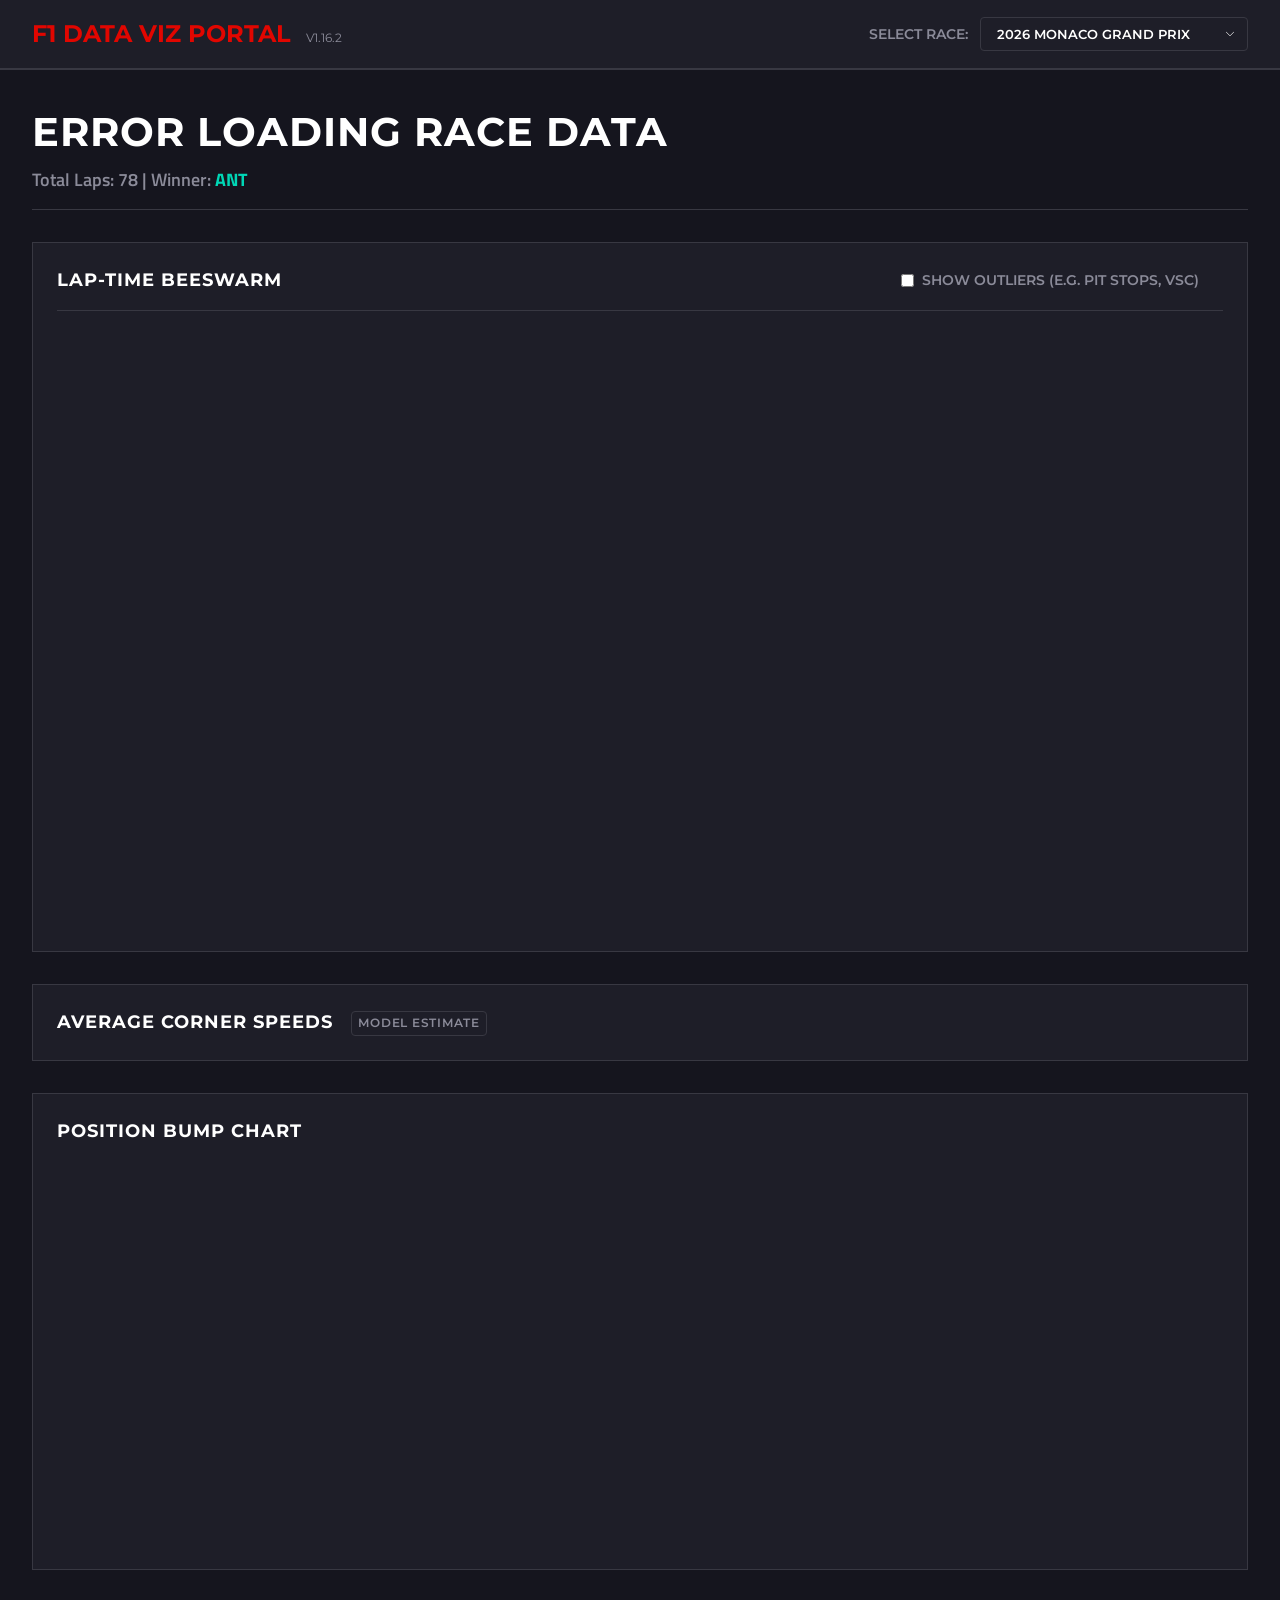
==== src/index.html @ 6ef7bfde "Bump to v1.16.2: Remove incorrect Barcelona-Catalunya mock dataset" ====
<!DOCTYPE html>
<html lang="en">
<head>
    <meta charset="UTF-8">
    <meta name="viewport" content="width=device-width, initial-scale=1.0">
    <title>F1 Data Viz Portal</title>
    <link rel="icon" type="image/svg+xml" href="assets/favicon.svg">
    <link rel="stylesheet" href="css/style.css">
    <script src="https://d3js.org/d3.v7.min.js"></script>
    <link href="https://fonts.googleapis.com/css2?family=Montserrat:wght@400;600;700&family=Titillium+Web:wght@400;600;700&display=swap" rel="stylesheet">
</head>
<body>
    <header class="navbar">
        <div class="logo">F1 Data Viz Portal <span style="font-size: 0.75rem; color: var(--text-muted); margin-left: 0.5rem; font-weight: normal;">v1.16.2</span></div>
        <div class="controls">
            <label for="race-selector">Select Race:</label>
            <select id="race-selector"></select>
        </div>
    </header>

    <main class="dashboard">
        <div class="dashboard-header">
            <h1 id="race-title">Loading...</h1>
            <p id="race-stats"></p>
        </div>

        <section class="viz-container" id="beeswarm-container">
            <div class="viz-header-controls">
                <h2>Lap-Time Beeswarm</h2>
                <div class="viz-controls">
                    <label class="toggle-label">
                        <input type="checkbox" id="outlier-toggle">
                        Show Outliers (e.g. Pit stops, VSC)
                    </label>
                    <div id="beeswarm-legend" class="legend-container"></div>
                </div>
            </div>
            <div id="beeswarm-plot" class="chart"></div>
        </section>

        <section class="viz-container" id="corner-speed-container">
            <h2>Average Corner Speeds <span class="badge-estimate">Model Estimate</span></h2>
            <div id="corner-speed-chart" class="chart"></div>
        </section>
        
        <section class="viz-container" id="bump-container">
            <h2>Position Bump Chart</h2>
            <div id="bump-chart" class="chart"></div>
        </section>
    </main>

    <div id="tooltip" class="tooltip hidden"></div>

    <script type="module" src="js/app.js"></script>
</body>
</html>
---- src/css/style.css ----
:root {
    --bg-dark: #15151E;
    --bg-card: #1E1E28;
    --text-primary: #ffffff;
    --text-muted: #8b8b99;
    --border-color: #383842;
    --accent: #E10600;
}

* {
    box-sizing: border-box;
    margin: 0;
    padding: 0;
}

body {
    font-family: 'Titillium Web', sans-serif;
    background-color: var(--bg-dark);
    color: var(--text-primary);
    line-height: 1.5;
}

h1, h2, h3, h4, h5, h6 {
    font-family: 'Montserrat', sans-serif;
    text-transform: uppercase;
    font-weight: 700;
}

.navbar {
    display: flex;
    justify-content: space-between;
    align-items: center;
    padding: 1rem 2rem;
    background-color: var(--bg-card);
    border-bottom: 2px solid var(--border-color);
}

.logo {
    font-size: 1.5rem;
    font-family: 'Montserrat', sans-serif;
    font-weight: 700;
    text-transform: uppercase;
    color: var(--accent);
}

.controls label {
    margin-right: 0.5rem;
    font-size: 0.875rem;
    font-family: 'Montserrat', sans-serif;
    color: var(--text-muted);
    text-transform: uppercase;
    font-weight: 600;
}

.controls select {
    background-color: var(--bg-card);
    color: var(--text-primary);
    border: 1px solid var(--border-color);
    padding: 0.5rem 2rem 0.5rem 1rem;
    border-radius: 4px;
    font-family: 'Montserrat', sans-serif;
    font-weight: 600;
    text-transform: uppercase;
    appearance: none;
    -webkit-appearance: none;
    -moz-appearance: none;
    background-image: url("data:image/svg+xml;charset=utf-8,%3Csvg xmlns='http://www.w3.org/2000/svg' width='16' height='16' fill='white' viewBox='0 0 16 16'%3E%3Cpath fill-rule='evenodd' d='M1.646 4.646a.5.5 0 0 1 .708 0L8 10.293l5.646-5.647a.5.5 0 0 1 .708.708l-6 6a.5.5 0 0 1-.708 0l-6-6a.5.5 0 0 1 0-.708z'/%3E%3C/svg%3E");
    background-repeat: no-repeat;
    background-position: right 0.75rem center;
    background-size: 10px;
    cursor: pointer;
    transition: border-color 0.2s;
}

.controls select:hover, .controls select:focus {
    border-color: var(--accent);
    outline: none;
}

.dashboard {
    padding: 2rem;
    max-width: 1600px;
    margin: 0 auto;
}

.dashboard-header {
    margin-bottom: 2rem;
    border-bottom: 1px solid var(--border-color);
    padding-bottom: 1rem;
}

.dashboard-header h1 {
    font-size: 2.5rem;
    margin-bottom: 0.25rem;
    letter-spacing: 1px;
}

.dashboard-header p {
    color: var(--text-muted);
    font-size: 1.125rem;
    font-weight: 600;
}

.viz-container {
    background-color: var(--bg-card);
    border: 1px solid var(--border-color);
    border-radius: 0;
    padding: 1.5rem;
    margin-bottom: 2rem;
}

.viz-container h2 {
    font-size: 1.125rem;
    margin-bottom: 0;
    letter-spacing: 1px;
}

.viz-header-controls {
    display: flex;
    justify-content: space-between;
    align-items: center;
    border-bottom: 1px solid var(--border-color);
    padding-bottom: 1rem;
    margin-bottom: 1rem;
    flex-wrap: wrap;
    gap: 1rem;
}

.viz-controls {
    display: flex;
    align-items: center;
    gap: 1.5rem;
    flex-wrap: wrap;
}

.toggle-label {
    display: flex;
    align-items: center;
    gap: 0.5rem;
    font-size: 0.875rem;
    font-family: 'Montserrat', sans-serif;
    color: var(--text-muted);
    font-weight: 600;
    cursor: pointer;
    text-transform: uppercase;
}

.legend-container {
    display: flex;
    gap: 1rem;
    align-items: center;
    font-family: 'Montserrat', sans-serif;
    font-size: 0.75rem;
    font-weight: 600;
}

.legend-item {
    display: flex;
    align-items: center;
    gap: 0.35rem;
    cursor: pointer;
    padding: 0.15rem 0.25rem;
    transition: opacity 0.2s;
    text-transform: uppercase;
    font-size: 0.7rem;
    letter-spacing: 0.5px;
}

.legend-item:hover {
    opacity: 0.8;
}

.legend-item.inactive {
    opacity: 0.3;
}

.legend-color {
    width: 8px;
    height: 8px;
    border-radius: 50%;
}

.chart {
    width: 100%;
    min-height: 400px;
    position: relative;
    overflow: hidden;
}

#beeswarm-plot {
    min-height: 600px;
}

/* Enhancements for SVG Circles */
circle.data-point {
    filter: drop-shadow(0px 1px 2px rgba(0,0,0,0.5));
    transition: r 0.2s ease, opacity 0.3s ease;
}

circle.data-point:hover {
    filter: drop-shadow(0px 2px 4px rgba(255,255,255,0.2));
}

.driver-label {
    cursor: pointer;
    transition: fill 0.2s;
}

.driver-label:hover {
    fill: #ffffff !important;
}

.median-line {
    stroke-width: 4px;
    stroke-linecap: round;
    opacity: 1;
    filter: drop-shadow(0px 1px 3px rgba(0,0,0,0.9));
}

#corner-speed-chart {
    min-height: auto;
}

.speed-subplots {
    display: grid;
    grid-template-columns: repeat(3, 1fr);
    gap: 1.5rem;
    align-items: start;
}

@media (max-width: 1200px) {
    .speed-subplots {
        grid-template-columns: 1fr;
    }
}

.subplot-container {
    background-color: rgba(0, 0, 0, 0.2);
    border: 1px solid var(--border-color);
    border-radius: 4px;
    padding: 1rem;
    display: flex;
    flex-direction: column;
}

.subplot-title {
    font-family: 'Montserrat', sans-serif;
    font-size: 0.875rem;
    font-weight: 700;
    text-transform: uppercase;
    text-align: center;
    margin-bottom: 1rem;
    color: var(--text-muted);
}

.team-node {
    transition: filter 0.2s, transform 0.2s;
    filter: drop-shadow(0px 1px 3px rgba(0,0,0,0.8));
}

.team-node:hover {
    filter: drop-shadow(0px 2px 5px rgba(255,255,255,0.3));
    /* transform scale removed to prevent breaking SVG transform attribute, handled via d3 radius */
}

.grid-row {
    display: grid;
    grid-template-columns: 1fr 1fr;
    gap: 2rem;
}

@media (max-width: 1024px) {
    .grid-row {
        grid-template-columns: 1fr;
    }
}

.tooltip {
    position: absolute;
    background: rgba(30, 30, 40, 0.9);
    backdrop-filter: blur(4px);
    border: 1px solid var(--border-color);
    padding: 0.75rem 1rem;
    border-radius: 4px;
    border-left: 4px solid var(--accent);
    pointer-events: none;
    font-size: 0.875rem;
    z-index: 1000;
    box-shadow: 0 10px 15px -3px rgb(0 0 0 / 0.5);
    font-family: 'Titillium Web', sans-serif;
    color: var(--text-primary);
}

.tooltip.hidden {
    opacity: 0;
}

/* D3 SVG Styles */
.domain, .tick line {
    stroke: var(--border-color);
}
.tick text {
    fill: var(--text-muted);
    font-family: 'Titillium Web', sans-serif;
    font-weight: 600;
    font-size: 12px;
}
.gridline line {
    stroke: var(--border-color);
    stroke-opacity: 0.3;
    shape-rendering: crispEdges;
}
.gridline path {
    stroke-width: 0;
}

/* Disclaimer Badge for Simulated Telemetry */
.badge-estimate {
    font-size: 0.75rem;
    color: var(--text-muted);
    font-weight: 600;
    text-transform: uppercase;
    margin-left: 0.75rem;
    letter-spacing: 0.75px;
    vertical-align: middle;
    border: 1px solid var(--border-color);
    padding: 0.15rem 0.4rem;
    border-radius: 4px;
    display: inline-block;
}

/* Responsive design adjustments */
@media (max-width: 768px) {
    .navbar {
        flex-direction: column;
        align-items: flex-start;
        gap: 0.75rem;
        padding: 1rem 1.5rem;
    }
    
    .controls {
        width: 100%;
        display: flex;
        align-items: center;
        justify-content: space-between;
        gap: 1rem;
    }
    
    .controls select {
        flex-grow: 1;
        max-width: 70%;
    }
}
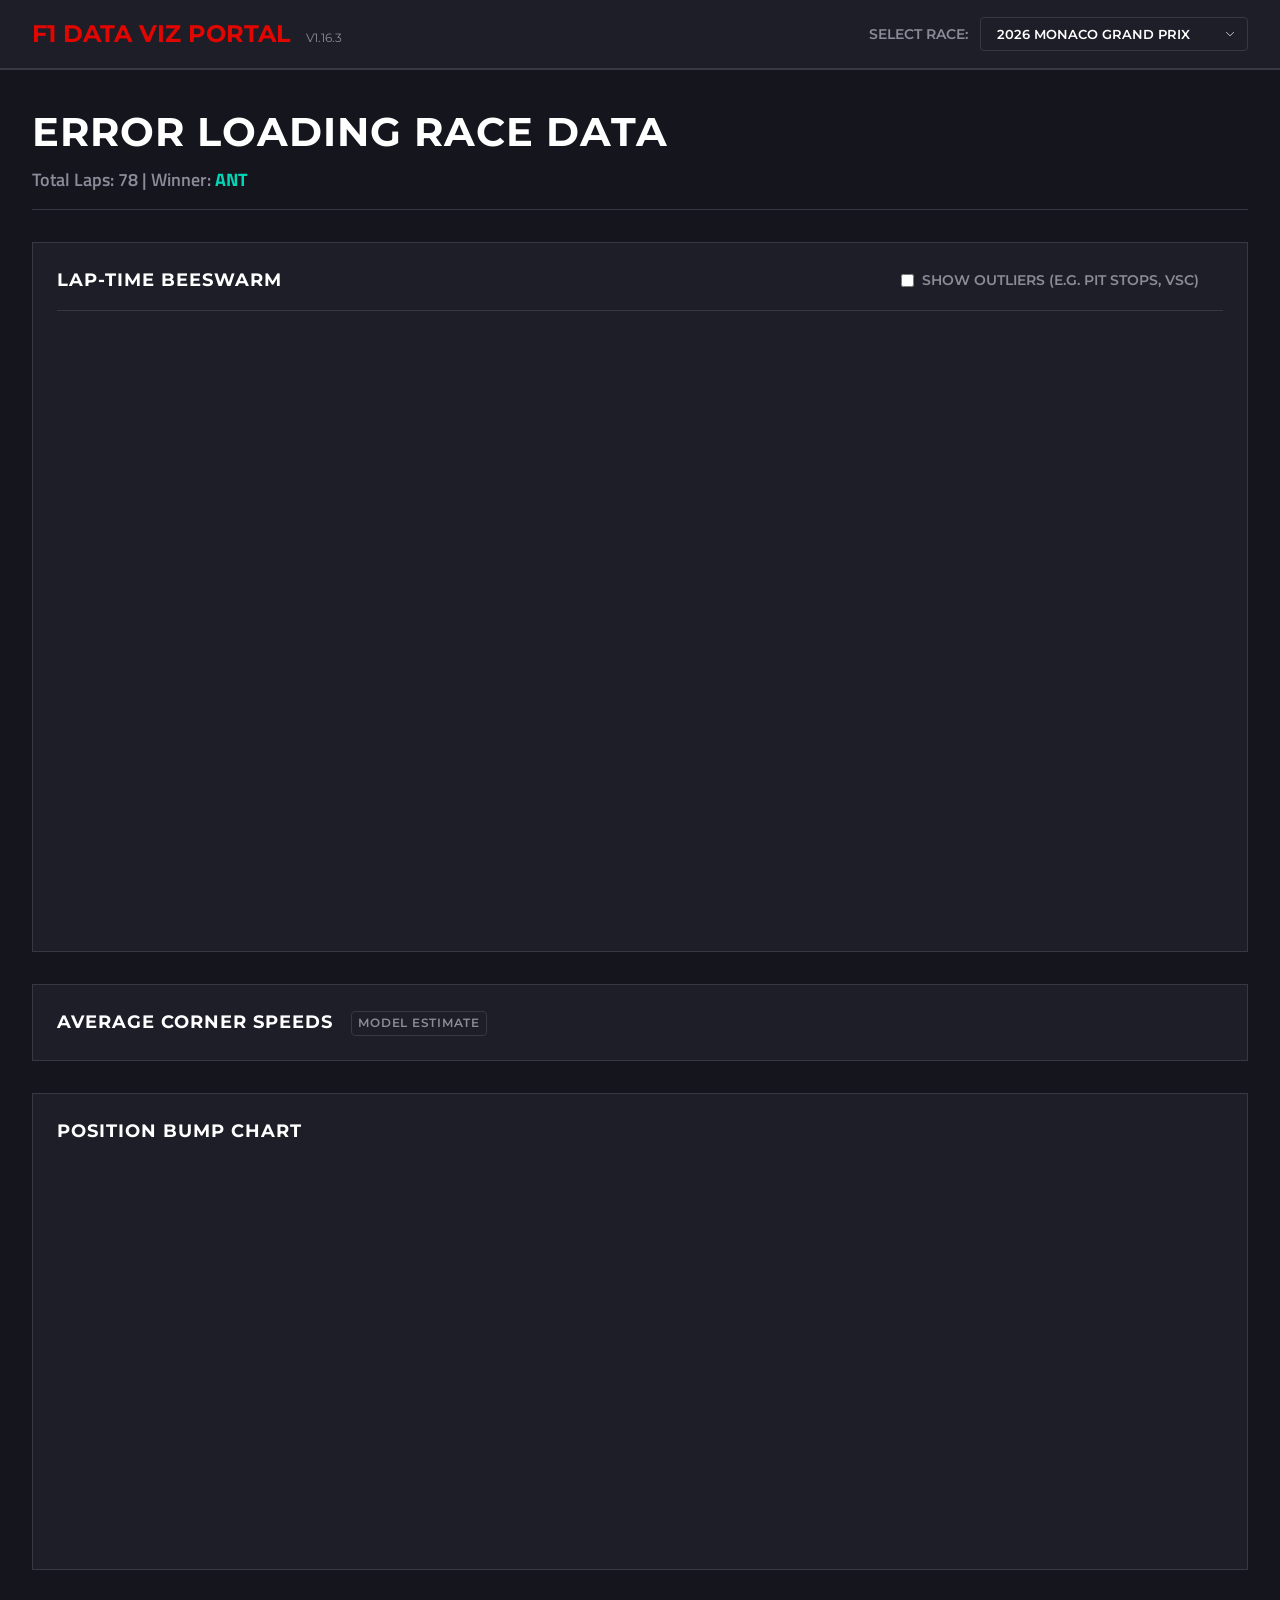
==== commit 7e83d653: "Bump to v1.16.3: Refactor Average Corner Speeds to use elegant team-colored small dots" ====
--- a/src/index.html
+++ b/src/index.html
@@ -11,7 +11,7 @@
 </head>
 <body>
     <header class="navbar">
-        <div class="logo">F1 Data Viz Portal <span style="font-size: 0.75rem; color: var(--text-muted); margin-left: 0.5rem; font-weight: normal;">v1.16.2</span></div>
+        <div class="logo">F1 Data Viz Portal <span style="font-size: 0.75rem; color: var(--text-muted); margin-left: 0.5rem; font-weight: normal;">v1.16.3</span></div>
         <div class="controls">
             <label for="race-selector">Select Race:</label>
             <select id="race-selector"></select>
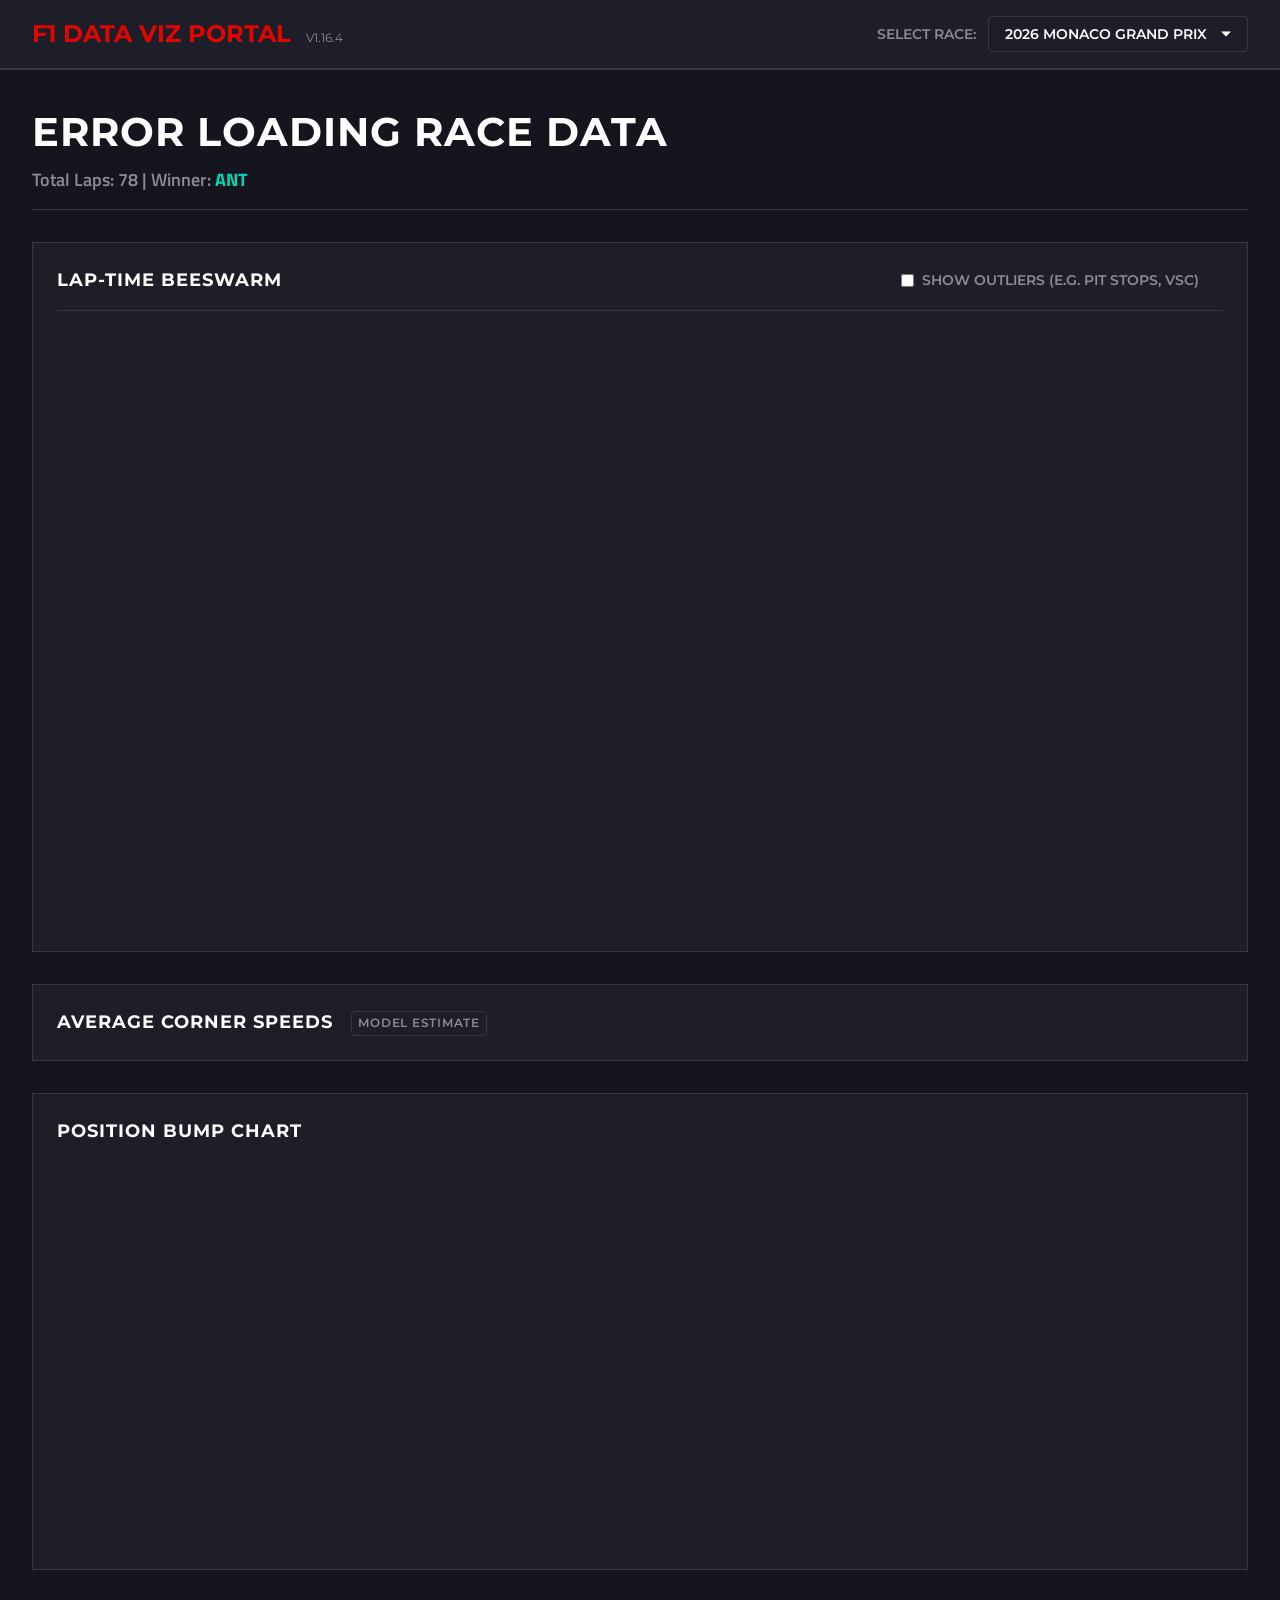
==== commit 6cb4234b: "Bump to v1.16.4: Revamp race selector to a pure custom styled HTML/CSS/JS dropdown list below the tr" ====
--- a/src/index.html
+++ b/src/index.html
@@ -11,10 +11,13 @@
 </head>
 <body>
     <header class="navbar">
-        <div class="logo">F1 Data Viz Portal <span style="font-size: 0.75rem; color: var(--text-muted); margin-left: 0.5rem; font-weight: normal;">v1.16.3</span></div>
+        <div class="logo">F1 Data Viz Portal <span style="font-size: 0.75rem; color: var(--text-muted); margin-left: 0.5rem; font-weight: normal;">v1.16.4</span></div>
         <div class="controls">
-            <label for="race-selector">Select Race:</label>
-            <select id="race-selector"></select>
+            <label>Select Race:</label>
+            <div class="custom-dropdown" id="gp-dropdown">
+                <button class="dropdown-trigger" id="dropdown-btn">Select Race</button>
+                <div class="dropdown-menu" id="dropdown-options"></div>
+            </div>
         </div>
     </header>
 
--- a/src/css/style.css
+++ b/src/css/style.css
@@ -52,29 +52,96 @@
     font-weight: 600;
 }
 
-.controls select {
+/* Custom Non-Native Dropdown Selector */
+.custom-dropdown {
+    position: relative;
+    display: inline-block;
+}
+
+.dropdown-trigger {
     background-color: var(--bg-card);
     color: var(--text-primary);
     border: 1px solid var(--border-color);
-    padding: 0.5rem 2rem 0.5rem 1rem;
+    padding: 0.5rem 2.5rem 0.5rem 1rem;
     border-radius: 4px;
     font-family: 'Montserrat', sans-serif;
     font-weight: 600;
     text-transform: uppercase;
-    appearance: none;
-    -webkit-appearance: none;
-    -moz-appearance: none;
-    background-image: url("data:image/svg+xml;charset=utf-8,%3Csvg xmlns='http://www.w3.org/2000/svg' width='16' height='16' fill='white' viewBox='0 0 16 16'%3E%3Cpath fill-rule='evenodd' d='M1.646 4.646a.5.5 0 0 1 .708 0L8 10.293l5.646-5.647a.5.5 0 0 1 .708.708l-6 6a.5.5 0 0 1-.708 0l-6-6a.5.5 0 0 1 0-.708z'/%3E%3C/svg%3E");
-    background-repeat: no-repeat;
-    background-position: right 0.75rem center;
-    background-size: 10px;
+    font-size: 0.875rem;
     cursor: pointer;
+    position: relative;
+    text-align: left;
+    min-width: 250px;
+    display: flex;
+    justify-content: space-between;
+    align-items: center;
     transition: border-color 0.2s;
 }
 
-.controls select:hover, .controls select:focus {
+.dropdown-trigger:hover, .dropdown-trigger:focus {
     border-color: var(--accent);
     outline: none;
+}
+
+.dropdown-trigger::after {
+    content: "";
+    position: absolute;
+    right: 1rem;
+    top: 50%;
+    transform: translateY(-50%);
+    width: 0;
+    height: 0;
+    border-left: 5px solid transparent;
+    border-right: 5px solid transparent;
+    border-top: 5px solid var(--text-primary);
+    pointer-events: none;
+    transition: transform 0.2s;
+}
+
+.custom-dropdown.active .dropdown-trigger::after {
+    transform: translateY(-50%) rotate(180deg);
+}
+
+.dropdown-menu {
+    display: none;
+    position: absolute;
+    top: 100%;
+    left: 0;
+    background-color: var(--bg-card);
+    border: 1px solid var(--border-color);
+    border-radius: 4px;
+    margin-top: 0.25rem;
+    min-width: 100%;
+    max-height: 250px;
+    overflow-y: auto;
+    z-index: 1000;
+    box-shadow: 0 10px 15px -3px rgb(0 0 0 / 0.5);
+}
+
+.custom-dropdown.active .dropdown-menu {
+    display: block;
+}
+
+.dropdown-item {
+    padding: 0.75rem 1rem;
+    color: var(--text-primary);
+    font-family: 'Montserrat', sans-serif;
+    font-weight: 600;
+    font-size: 0.825rem;
+    text-transform: uppercase;
+    cursor: pointer;
+    transition: background-color 0.2s, color 0.2s;
+    text-align: left;
+}
+
+.dropdown-item:hover {
+    background-color: var(--accent);
+    color: #ffffff;
+}
+
+.dropdown-item.selected {
+    border-left: 3px solid var(--accent);
+    background-color: rgba(225, 6, 0, 0.1);
 }
 
 .dashboard {
@@ -346,8 +413,12 @@
         gap: 1rem;
     }
     
-    .controls select {
+    .custom-dropdown {
         flex-grow: 1;
         max-width: 70%;
     }
+    
+    .dropdown-trigger {
+        min-width: 100%;
+    }
 }
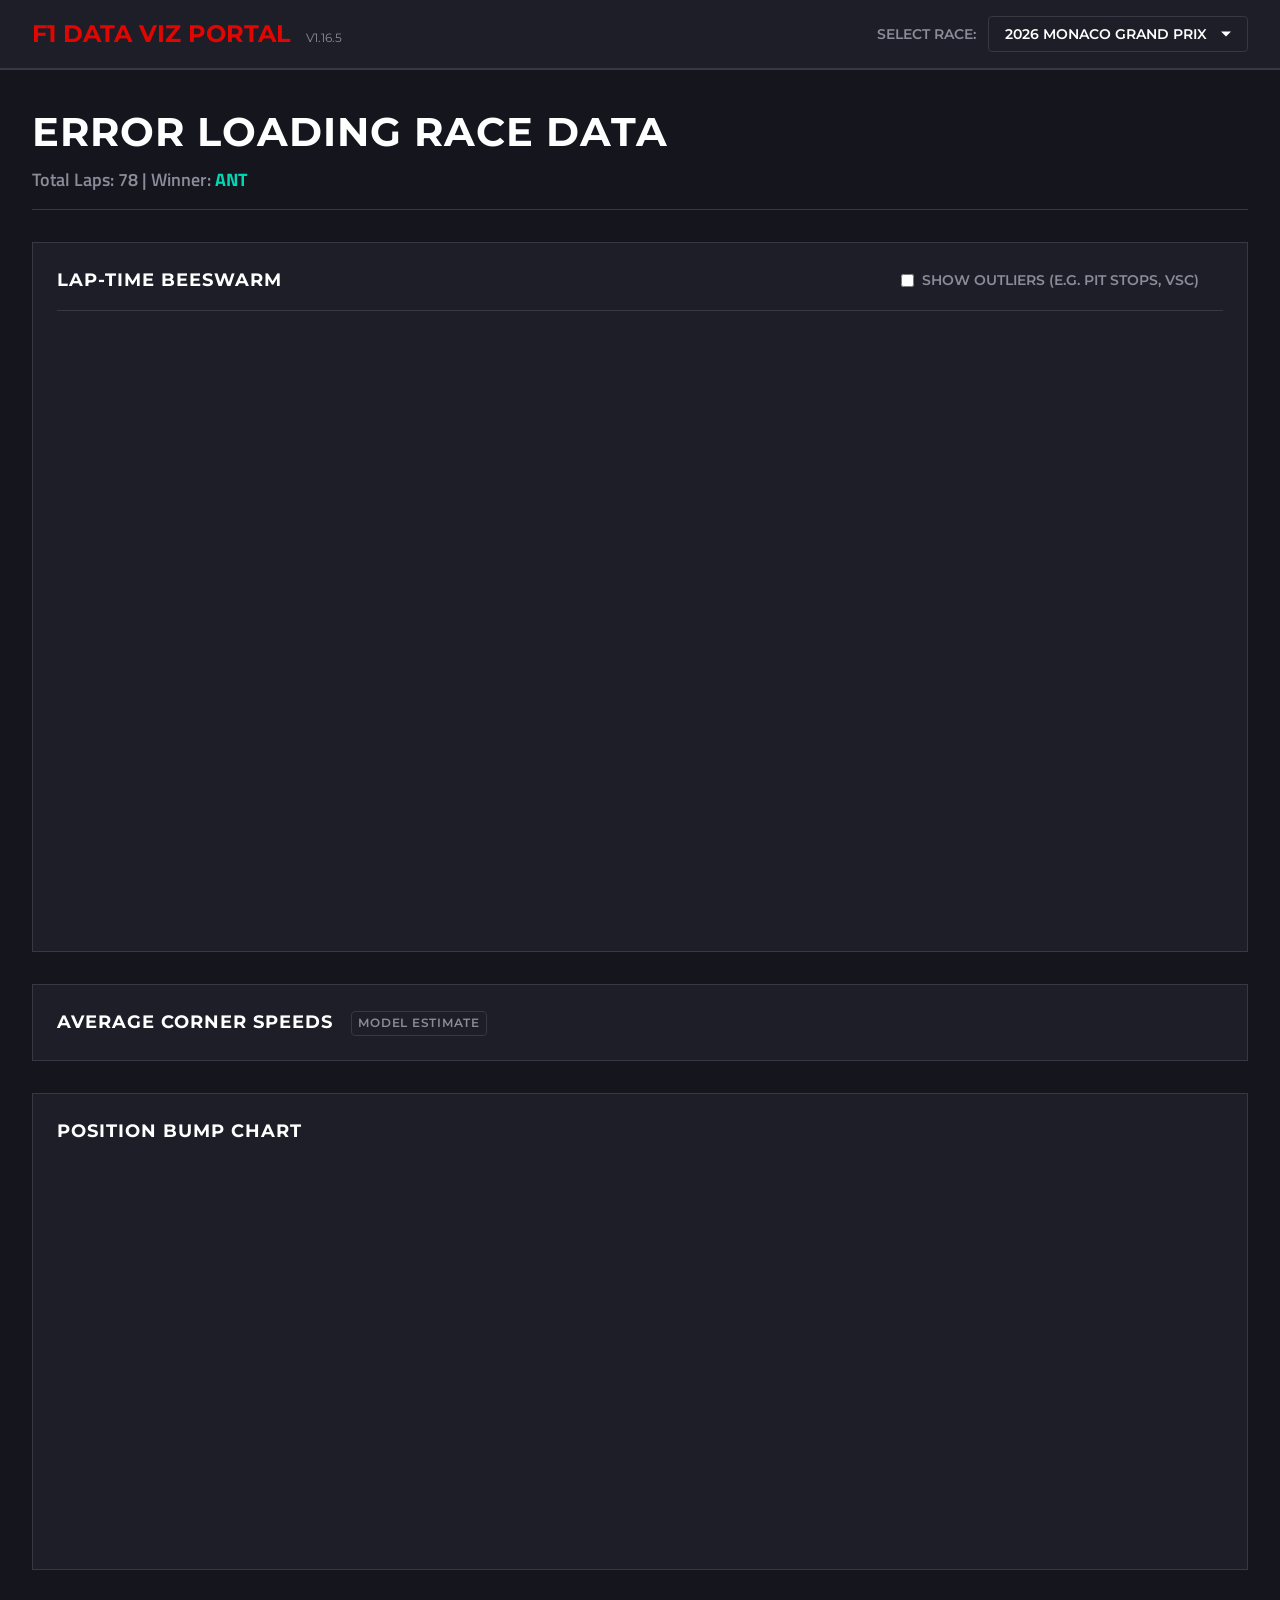
==== commit 8ecc531b: "Bump to v1.16.5: Implement distinct faded and dashed styling for DNF drivers in the Position Bump Ch" ====
--- a/src/index.html
+++ b/src/index.html
@@ -11,7 +11,7 @@
 </head>
 <body>
     <header class="navbar">
-        <div class="logo">F1 Data Viz Portal <span style="font-size: 0.75rem; color: var(--text-muted); margin-left: 0.5rem; font-weight: normal;">v1.16.4</span></div>
+        <div class="logo">F1 Data Viz Portal <span style="font-size: 0.75rem; color: var(--text-muted); margin-left: 0.5rem; font-weight: normal;">v1.16.5</span></div>
         <div class="controls">
             <label>Select Race:</label>
             <div class="custom-dropdown" id="gp-dropdown">
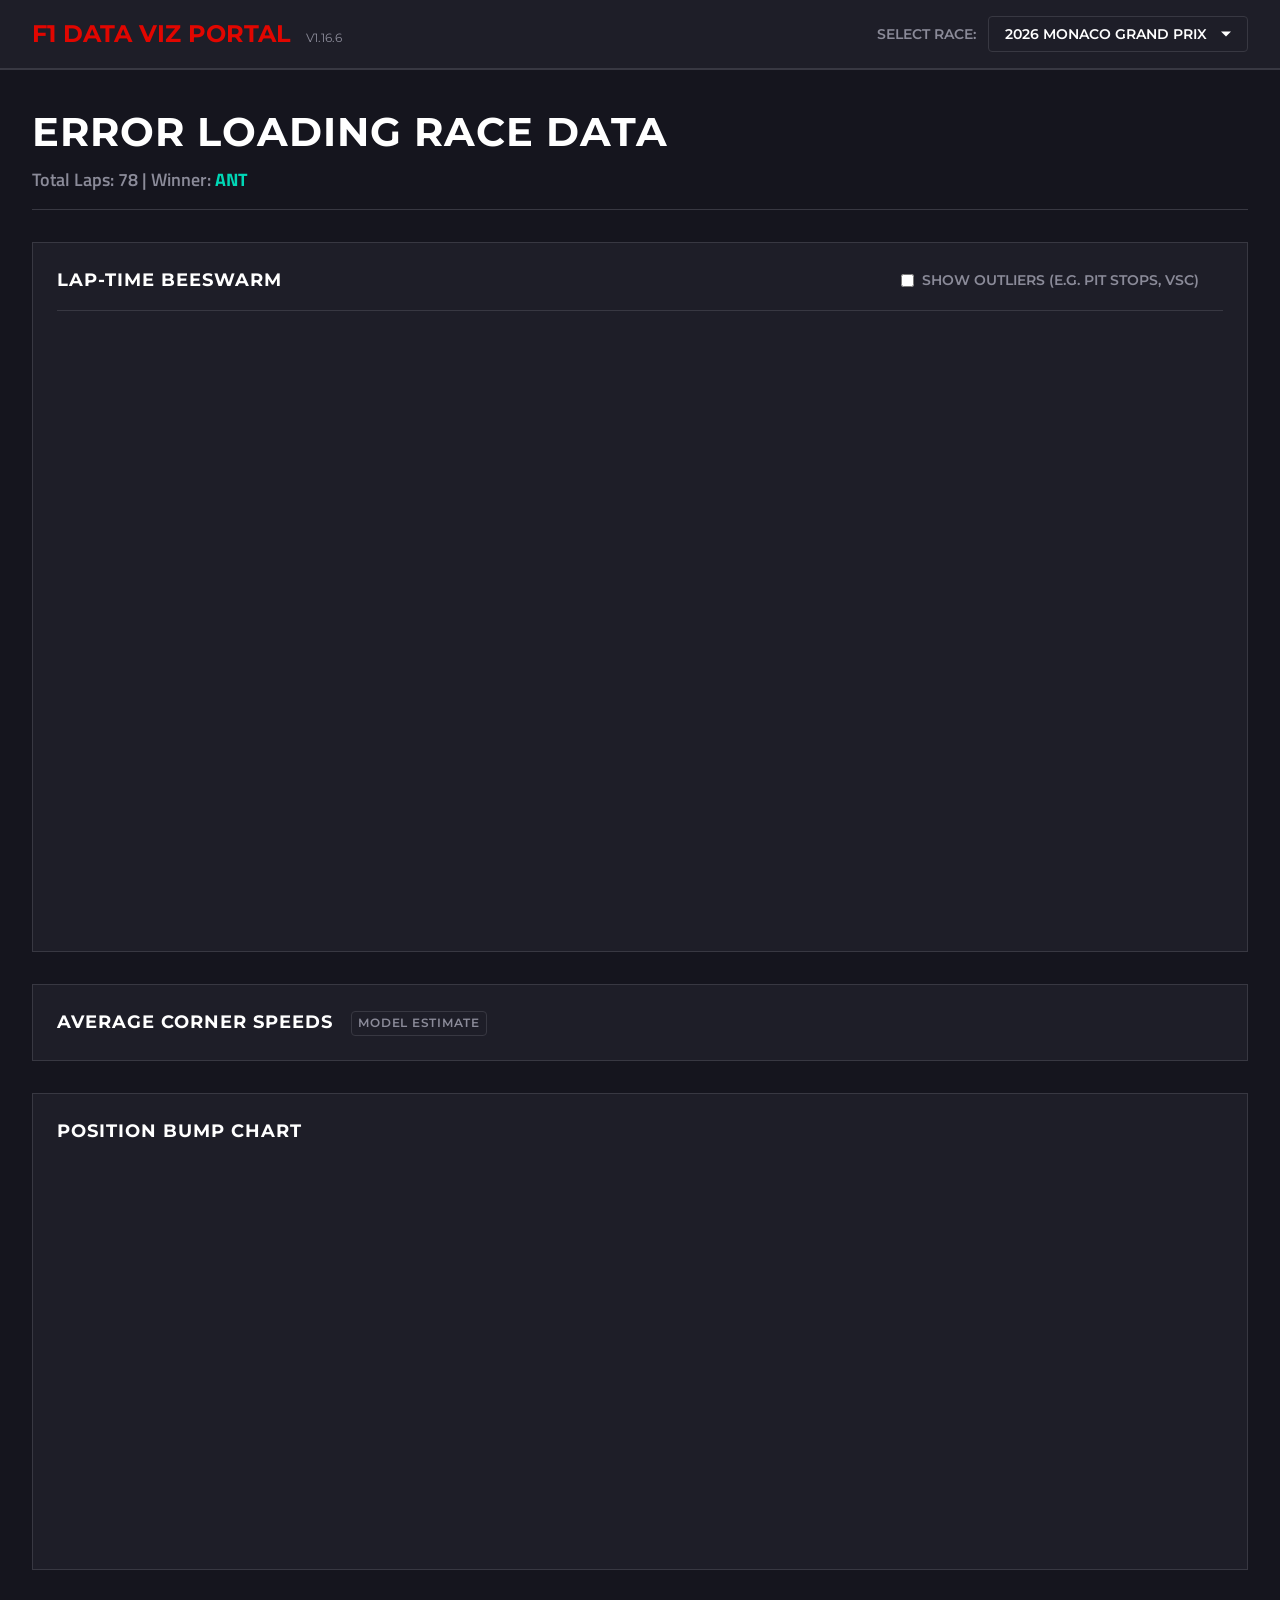
==== commit 8710e334: "Bump to v1.16.6: Implement DNS lines and DNF drop-to-classification curves in Position Bump Chart" ====
--- a/src/index.html
+++ b/src/index.html
@@ -11,7 +11,7 @@
 </head>
 <body>
     <header class="navbar">
-        <div class="logo">F1 Data Viz Portal <span style="font-size: 0.75rem; color: var(--text-muted); margin-left: 0.5rem; font-weight: normal;">v1.16.5</span></div>
+        <div class="logo">F1 Data Viz Portal <span style="font-size: 0.75rem; color: var(--text-muted); margin-left: 0.5rem; font-weight: normal;">v1.16.6</span></div>
         <div class="controls">
             <label>Select Race:</label>
             <div class="custom-dropdown" id="gp-dropdown">
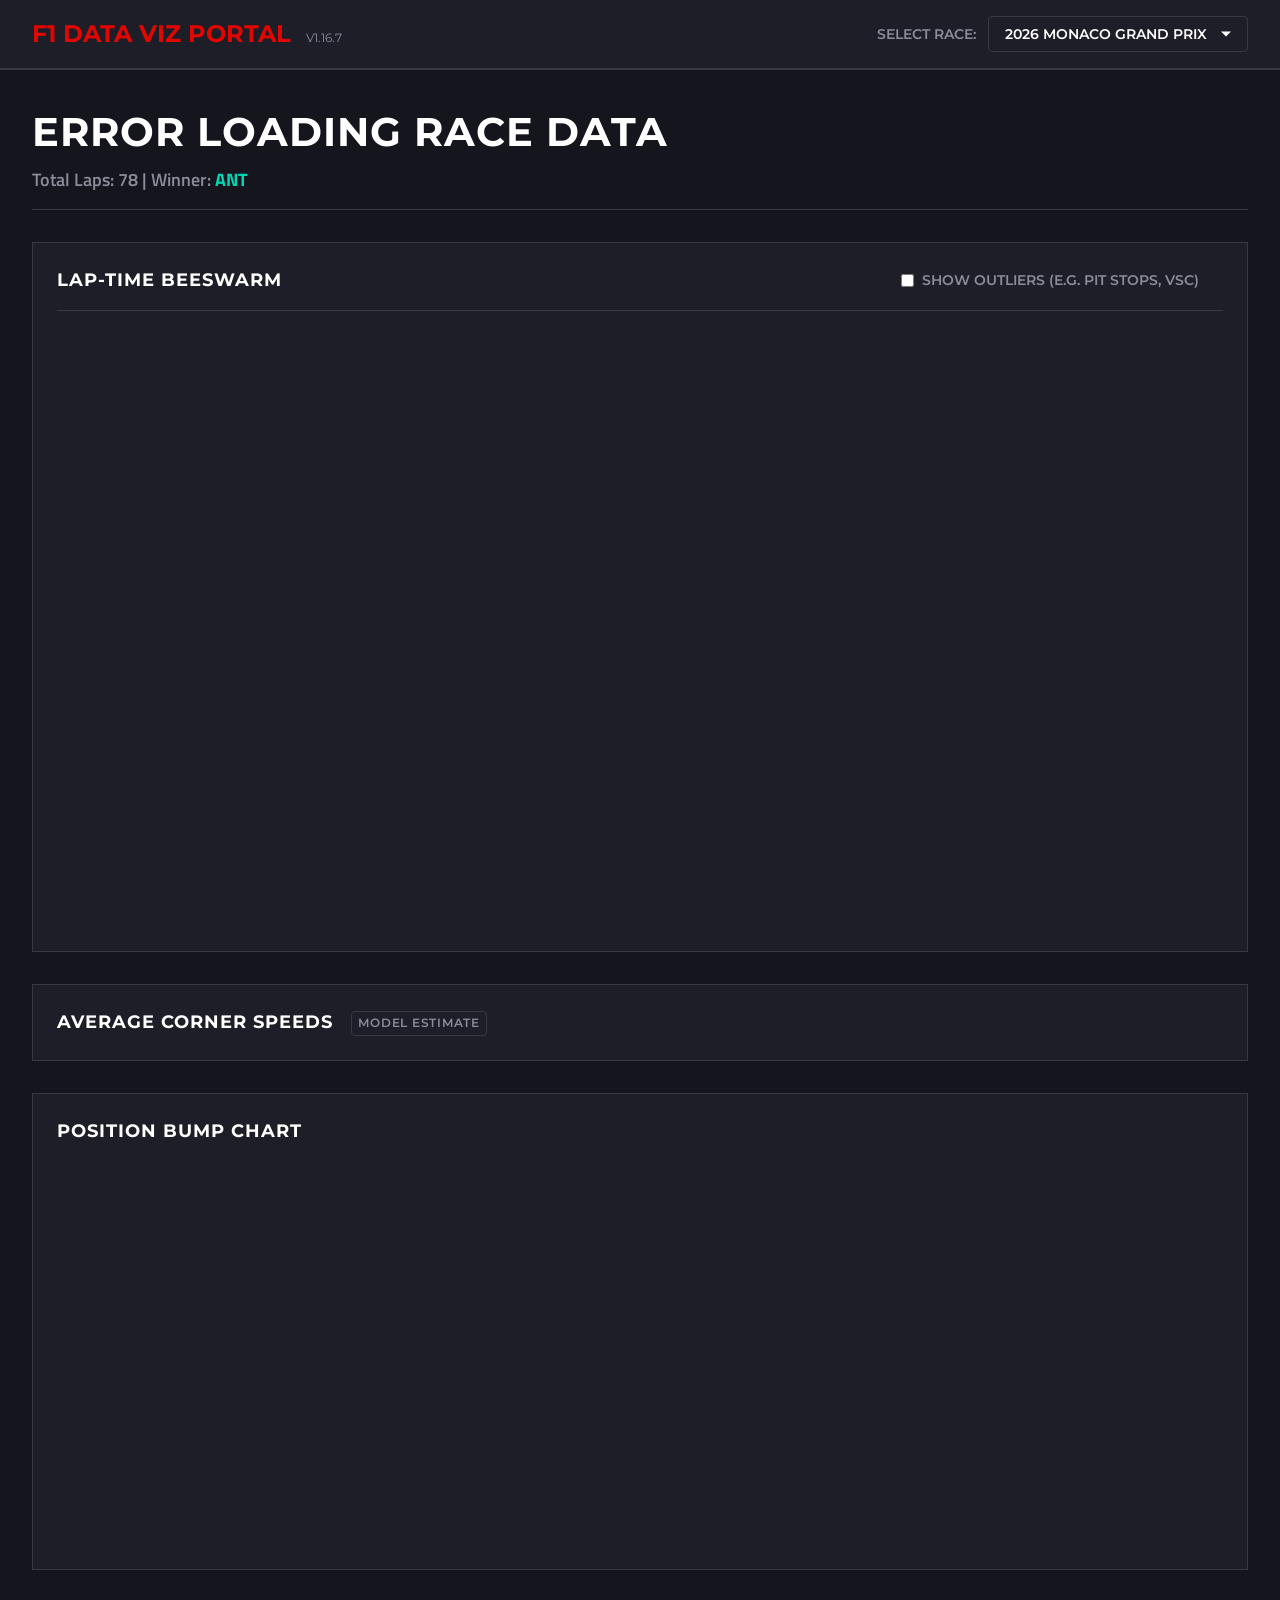
==== commit 53db5c5b: "Bump to v1.16.7: Retain team colors on DNF/DNS and lock DNF drops directly to their retirement lap" ====
--- a/src/index.html
+++ b/src/index.html
@@ -11,7 +11,7 @@
 </head>
 <body>
     <header class="navbar">
-        <div class="logo">F1 Data Viz Portal <span style="font-size: 0.75rem; color: var(--text-muted); margin-left: 0.5rem; font-weight: normal;">v1.16.6</span></div>
+        <div class="logo">F1 Data Viz Portal <span style="font-size: 0.75rem; color: var(--text-muted); margin-left: 0.5rem; font-weight: normal;">v1.16.7</span></div>
         <div class="controls">
             <label>Select Race:</label>
             <div class="custom-dropdown" id="gp-dropdown">
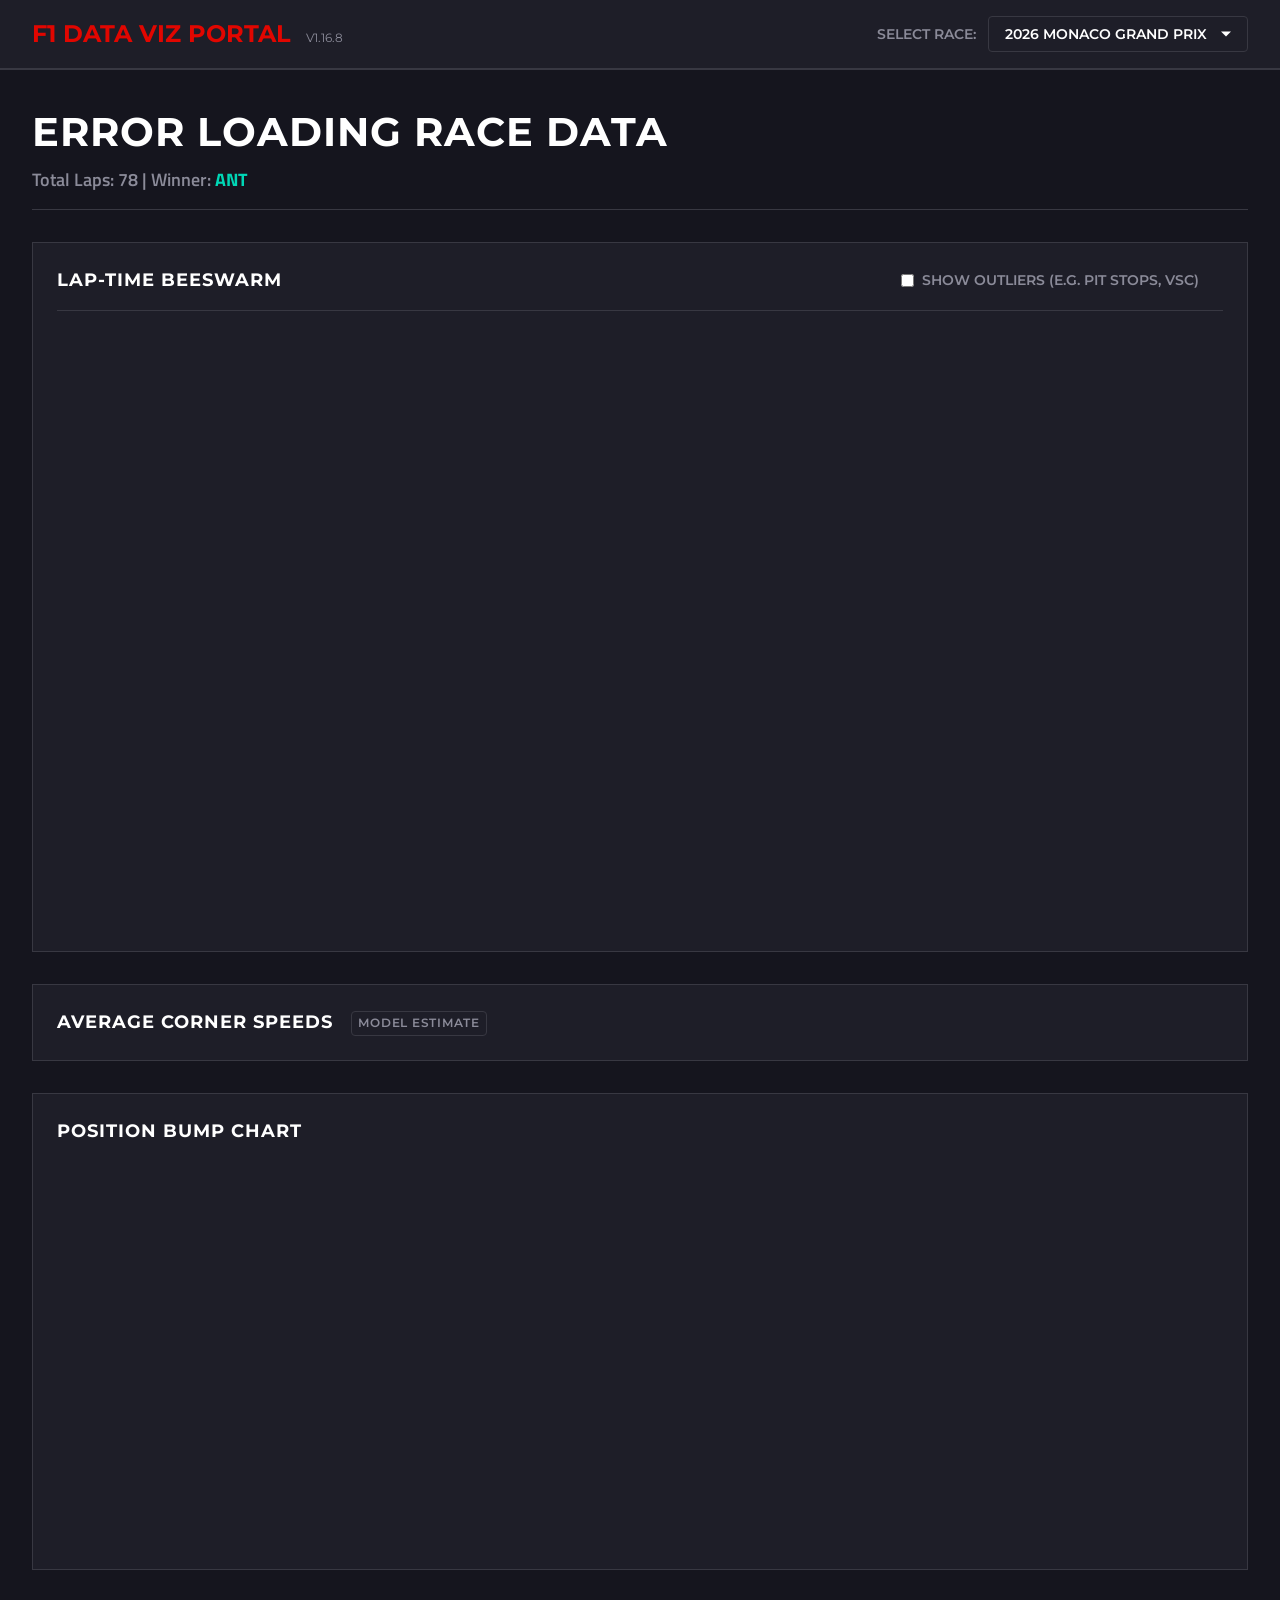
==== commit 39896293: "Bump to v1.16.8: Append horizontal flat curve tails to DNS and DNF lines in the Position Bump Chart" ====
--- a/src/index.html
+++ b/src/index.html
@@ -11,7 +11,7 @@
 </head>
 <body>
     <header class="navbar">
-        <div class="logo">F1 Data Viz Portal <span style="font-size: 0.75rem; color: var(--text-muted); margin-left: 0.5rem; font-weight: normal;">v1.16.7</span></div>
+        <div class="logo">F1 Data Viz Portal <span style="font-size: 0.75rem; color: var(--text-muted); margin-left: 0.5rem; font-weight: normal;">v1.16.8</span></div>
         <div class="controls">
             <label>Select Race:</label>
             <div class="custom-dropdown" id="gp-dropdown">
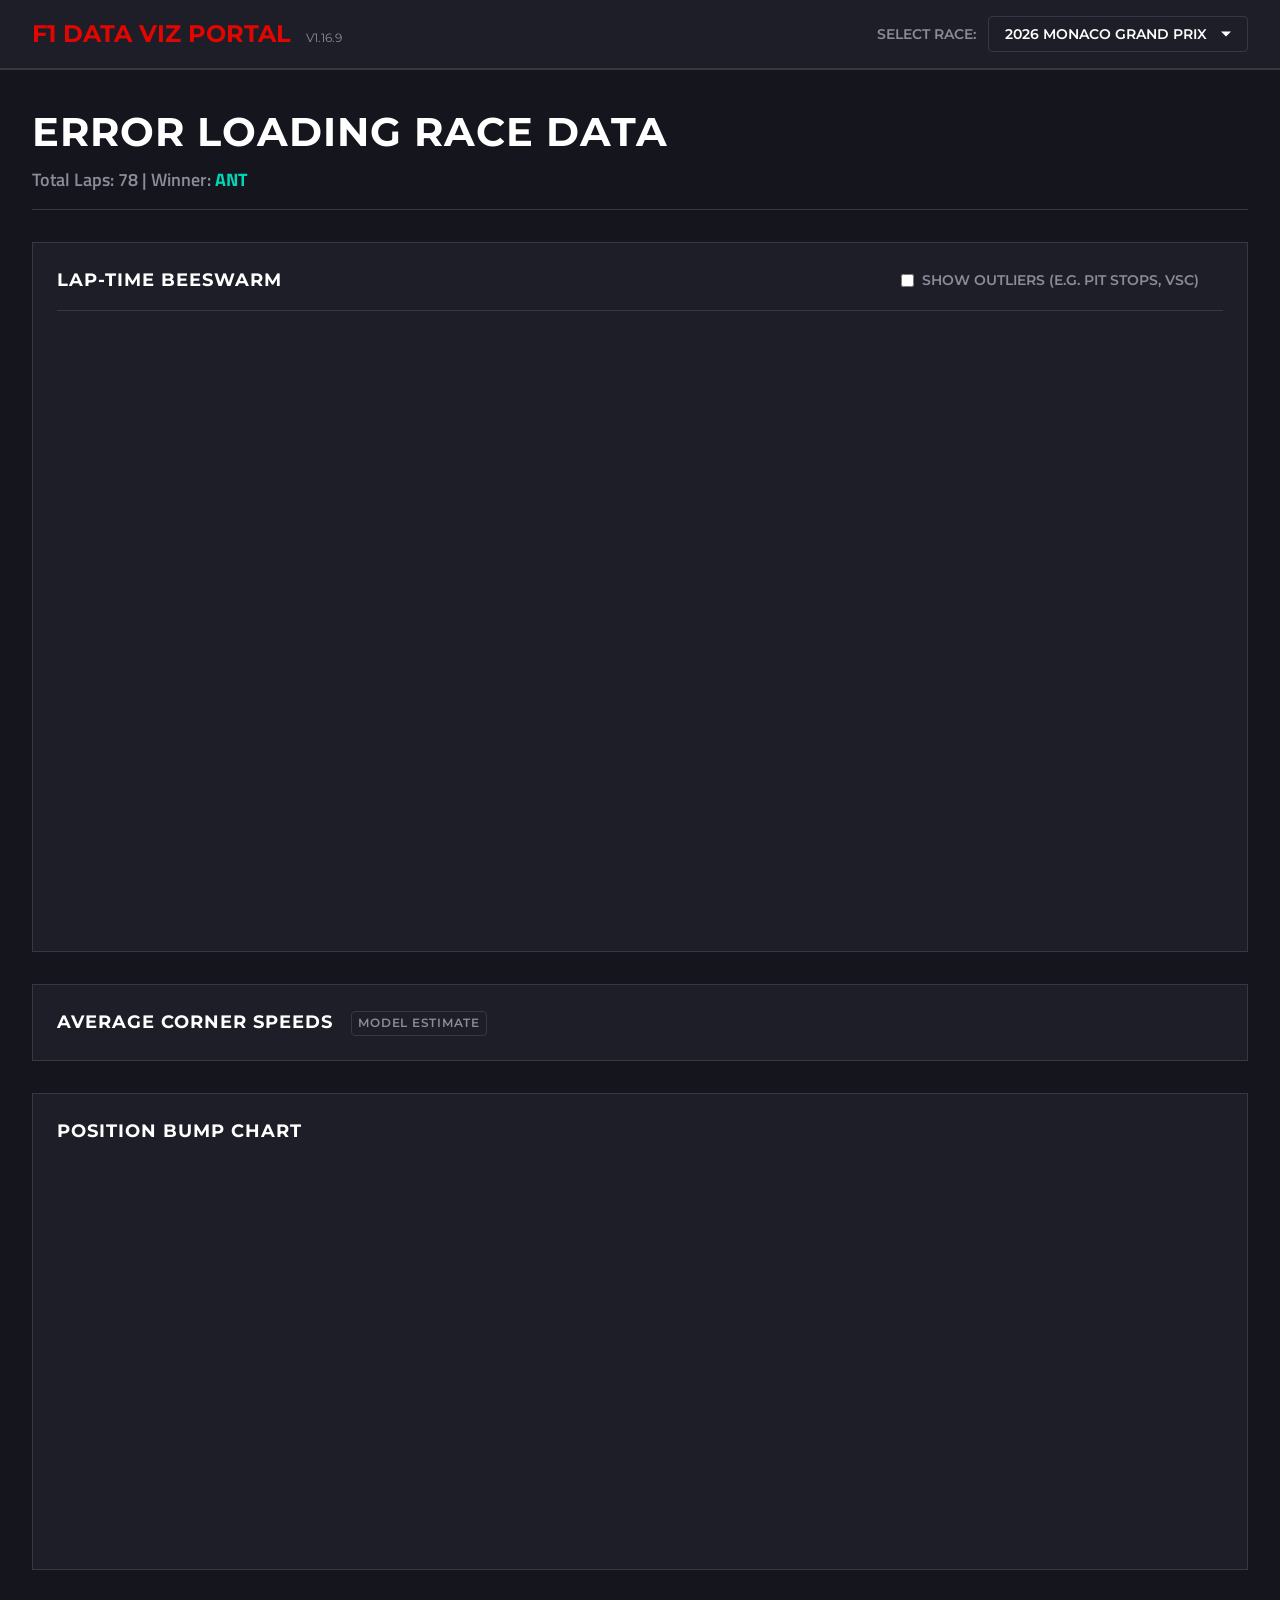
==== commit 3b58e9ef: "Bump to v1.16.9: Add 1-lap delayed classification plunge to DNF lines inside the Position Bump Chart" ====
--- a/src/index.html
+++ b/src/index.html
@@ -11,7 +11,7 @@
 </head>
 <body>
     <header class="navbar">
-        <div class="logo">F1 Data Viz Portal <span style="font-size: 0.75rem; color: var(--text-muted); margin-left: 0.5rem; font-weight: normal;">v1.16.8</span></div>
+        <div class="logo">F1 Data Viz Portal <span style="font-size: 0.75rem; color: var(--text-muted); margin-left: 0.5rem; font-weight: normal;">v1.16.9</span></div>
         <div class="controls">
             <label>Select Race:</label>
             <div class="custom-dropdown" id="gp-dropdown">
